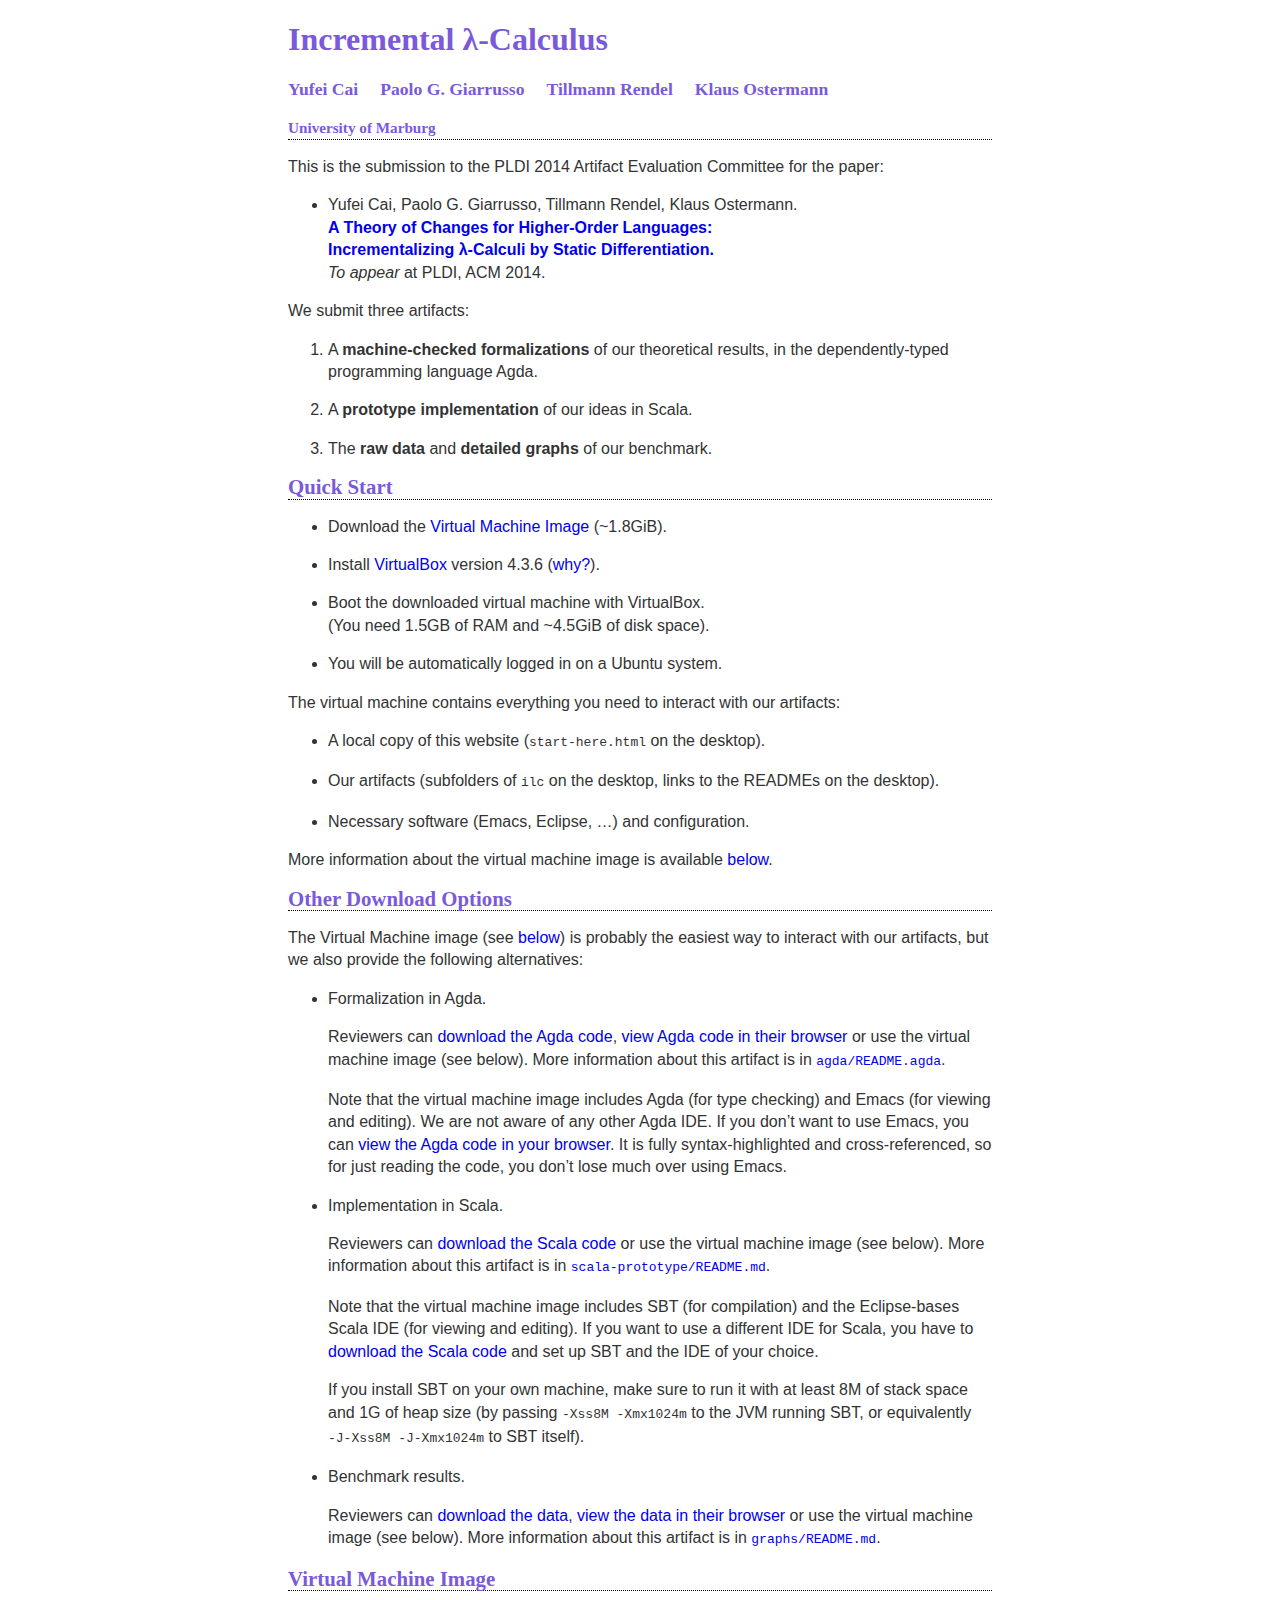
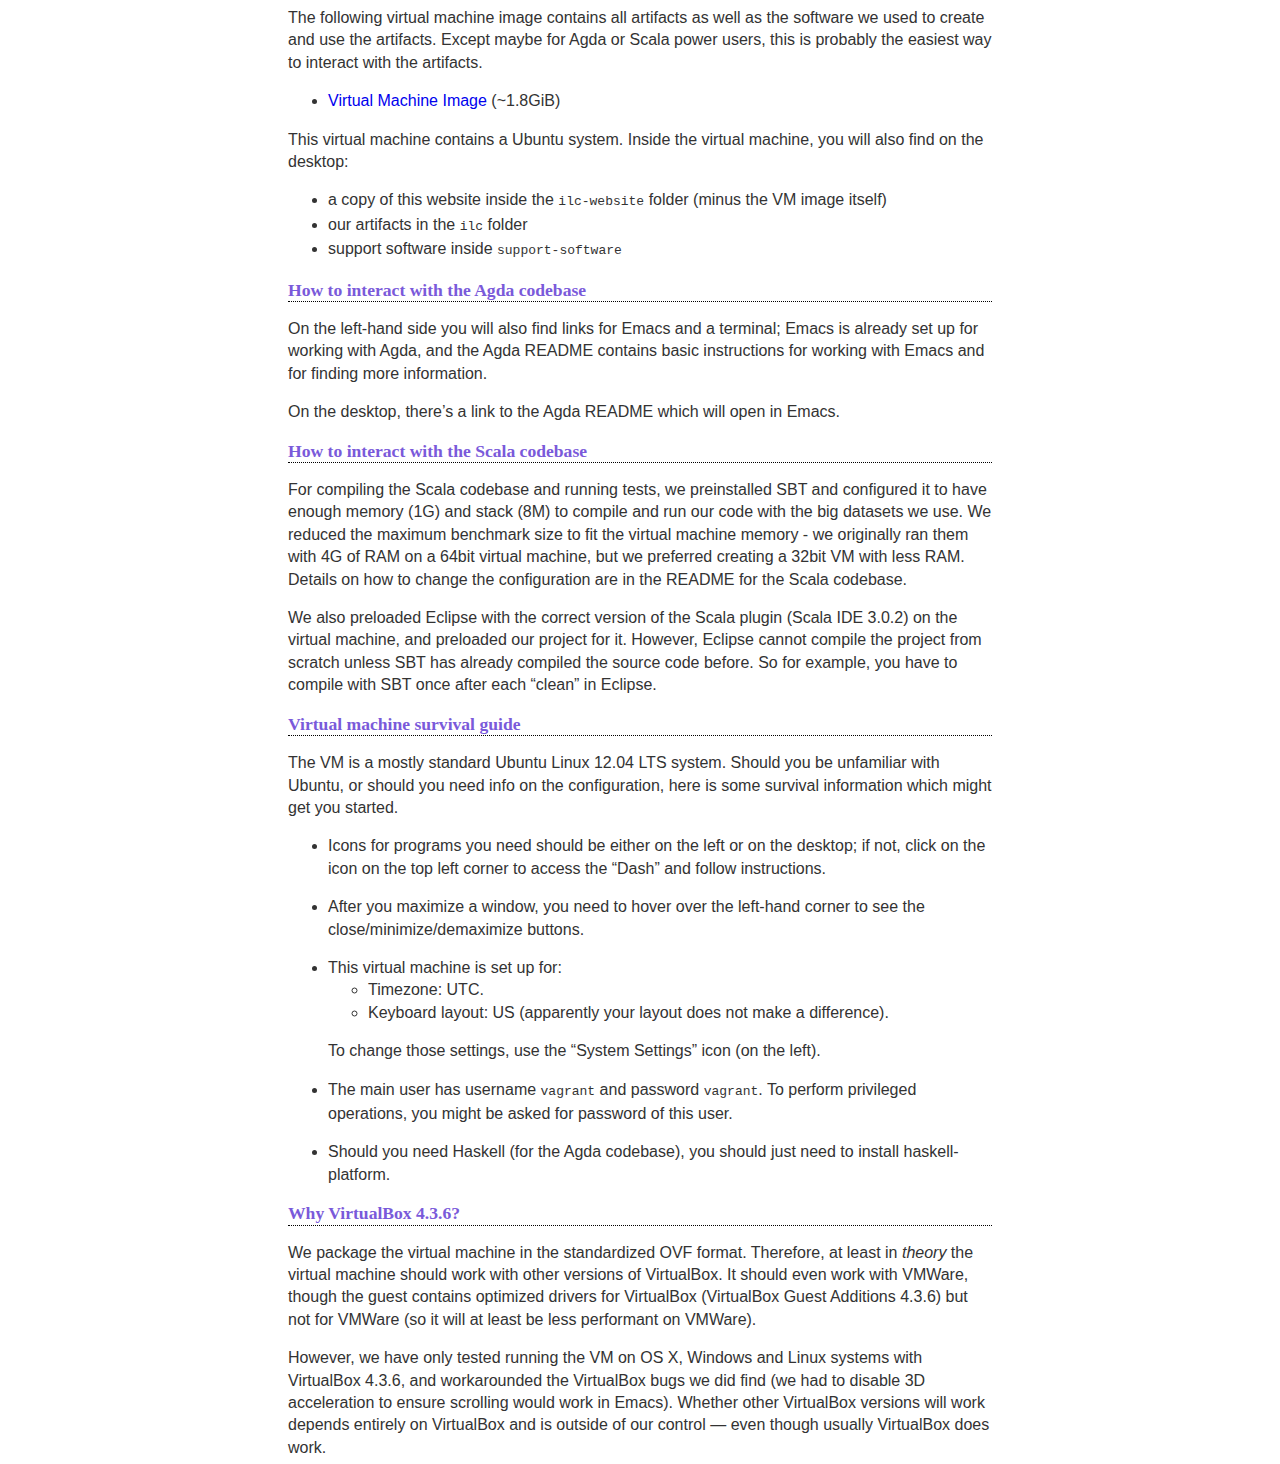
==== AEC.html @ c3865de6 "Add compiled webpages" ====
<!DOCTYPE html PUBLIC "-//W3C//DTD XHTML 1.0 Transitional//EN" "http://www.w3.org/TR/xhtml1/DTD/xhtml1-transitional.dtd">
<html xmlns="http://www.w3.org/1999/xhtml">
<head>
  <meta http-equiv="Content-Type" content="text/html; charset=utf-8" />
  <meta http-equiv="Content-Style-Type" content="text/css" />
  <meta name="generator" content="pandoc" />
  <meta name="author" content="Yufei Cai" />
  <meta name="author" content="Paolo G. Giarrusso" />
  <meta name="author" content="Tillmann Rendel" />
  <meta name="author" content="Klaus Ostermann" />
  <title>Incremental λ-Calculus</title>
  <style type="text/css">code{white-space: pre;}</style>
  <link rel="stylesheet" href="ilc.css" type="text/css" />
</head>
<body>
<div id="header">
<h1 class="title">Incremental λ-Calculus</h1>
<h2 class="author">Yufei Cai</h2>
<h2 class="author">Paolo G. Giarrusso</h2>
<h2 class="author">Tillmann Rendel</h2>
<h2 class="author">Klaus Ostermann</h2>
<h3 class="date">University of Marburg</h3>
</div>
<p>This is the submission to the PLDI 2014 Artifact Evaluation Committee for the paper:</p>
<ul class="incremental">
<li>Yufei Cai, Paolo G. Giarrusso, Tillmann Rendel, Klaus Ostermann.<br /> <a href="http://www.informatik.uni-marburg.de/~pgiarrusso/papers/pldi14-ilc-author-final.pdf"><strong>A Theory of Changes for Higher-Order Languages:</strong><br /> <strong>Incrementalizing λ-Calculi by Static Differentiation.</strong></a><br /> <em>To appear</em> at PLDI, ACM 2014.</li>
</ul>
<p>We submit three artifacts:</p>
<ol class="incremental" style="list-style-type: decimal">
<li><p>A <strong>machine-checked formalizations</strong> of our theoretical results, in the dependently-typed programming language Agda.</p></li>
<li><p>A <strong>prototype implementation</strong> of our ideas in Scala.</p></li>
<li><p>The <strong>raw data</strong> and <strong>detailed graphs</strong> of our benchmark.</p></li>
</ol>
<h1 id="quick-start">Quick Start</h1>
<ul class="incremental">
<li><p>Download the <a href="http://www.informatik.uni-marburg.de/~pgiarrusso/ILC/AEC/ilc-vm.ova">Virtual Machine Image</a> (~1.8GiB).</p></li>
<li><p>Install <a href="https://www.virtualbox.org/wiki/Downloads">VirtualBox</a> version 4.3.6 (<a href="#why-virtualbox-4.3.6">why?</a>).</p></li>
<li><p>Boot the downloaded virtual machine with VirtualBox.<br /> (You need 1.5GB of RAM and ~4.5GiB of disk space).</p></li>
<li><p>You will be automatically logged in on a Ubuntu system.</p></li>
</ul>
<p>The virtual machine contains everything you need to interact with our artifacts:</p>
<ul class="incremental">
<li><p>A local copy of this website (<code>start-here.html</code> on the desktop).</p></li>
<li><p>Our artifacts (subfolders of <code>ilc</code> on the desktop, links to the READMEs on the desktop).</p></li>
<li><p>Necessary software (Emacs, Eclipse, …) and configuration.</p></li>
</ul>
<p>More information about the virtual machine image is available <a href="#virtual-machine-image">below</a>.</p>
<h1 id="other-download-options">Other Download Options</h1>
<p>The Virtual Machine image (see <a href="#virtual-machine-image">below</a>) is probably the easiest way to interact with our artifacts, but we also provide the following alternatives:</p>
<ul class="incremental">
<li><p>Formalization in Agda.</p>
<p>Reviewers can <a href="http://www.informatik.uni-marburg.de/~pgiarrusso/ILC/AEC/ilc-agda.zip">download the Agda code</a>, <a href="http://www.informatik.uni-marburg.de/~pgiarrusso/ILC/AEC/agda/README.html">view Agda code in their browser</a> or use the virtual machine image (see below). More information about this artifact is in <a href="http://www.informatik.uni-marburg.de/~pgiarrusso/ILC/AEC/agda/README.html"><code>agda/README.agda</code></a>.</p>
<p>Note that the virtual machine image includes Agda (for type checking) and Emacs (for viewing and editing). We are not aware of any other Agda IDE. If you don’t want to use Emacs, you can <a href="http://www.informatik.uni-marburg.de/~pgiarrusso/ILC/AEC/agda/README.html">view the Agda code in your browser</a>. It is fully syntax-highlighted and cross-referenced, so for just reading the code, you don’t lose much over using Emacs.</p></li>
<li><p>Implementation in Scala.</p>
<p>Reviewers can <a href="http://www.informatik.uni-marburg.de/~pgiarrusso/ILC/AEC/ilc-scala-prototype.zip">download the Scala code</a> or use the virtual machine image (see below). More information about this artifact is in <a href="http://www.informatik.uni-marburg.de/~pgiarrusso/ILC/AEC/scala-prototype/README.html"><code>scala-prototype/README.md</code></a>.</p>
<p>Note that the virtual machine image includes SBT (for compilation) and the Eclipse-bases Scala IDE (for viewing and editing). If you want to use a different IDE for Scala, you have to <a href="http://www.informatik.uni-marburg.de/~pgiarrusso/ILC/AEC/ilc-scala-prototype.zip">download the Scala code</a> and set up SBT and the IDE of your choice.</p>
<p>If you install SBT on your own machine, make sure to run it with at least 8M of stack space and 1G of heap size (by passing <code>-Xss8M -Xmx1024m</code> to the JVM running SBT, or equivalently <code>-J-Xss8M -J-Xmx1024m</code> to SBT itself).</p></li>
<li><p>Benchmark results.</p>
<p>Reviewers can <a href="http://www.informatik.uni-marburg.de/~pgiarrusso/ILC/AEC/ilc-graphs.zip">download the data</a>, <a href="http://www.informatik.uni-marburg.de/~pgiarrusso/ILC/AEC/graphs/README.html">view the data in their browser</a> or use the virtual machine image (see below). More information about this artifact is in <a href="http://www.informatik.uni-marburg.de/~pgiarrusso/ILC/AEC/graphs/README.html"><code>graphs/README.md</code></a>.</p></li>
</ul>
<h1 id="virtual-machine-image">Virtual Machine Image</h1>
<p>The following virtual machine image contains all artifacts as well as the software we used to create and use the artifacts. Except maybe for Agda or Scala power users, this is probably the easiest way to interact with the artifacts.</p>
<ul class="incremental">
<li><a href="http://www.informatik.uni-marburg.de/~pgiarrusso/ILC/AEC/ilc-vm.ova">Virtual Machine Image</a> (~1.8GiB)</li>
</ul>
<p>This virtual machine contains a Ubuntu system. Inside the virtual machine, you will also find on the desktop:</p>
<ul class="incremental">
<li>a copy of this website inside the <code>ilc-website</code> folder (minus the VM image itself)</li>
<li>our artifacts in the <code>ilc</code> folder</li>
<li>support software inside <code>support-software</code></li>
</ul>
<h2 id="how-to-interact-with-the-agda-codebase">How to interact with the Agda codebase</h2>
<p>On the left-hand side you will also find links for Emacs and a terminal; Emacs is already set up for working with Agda, and the Agda README contains basic instructions for working with Emacs and for finding more information.</p>
<p>On the desktop, there’s a link to the Agda README which will open in Emacs.</p>
<h2 id="how-to-interact-with-the-scala-codebase">How to interact with the Scala codebase</h2>
<p>For compiling the Scala codebase and running tests, we preinstalled SBT and configured it to have enough memory (1G) and stack (8M) to compile and run our code with the big datasets we use. We reduced the maximum benchmark size to fit the virtual machine memory - we originally ran them with 4G of RAM on a 64bit virtual machine, but we preferred creating a 32bit VM with less RAM. Details on how to change the configuration are in the README for the Scala codebase.</p>
<p>We also preloaded Eclipse with the correct version of the Scala plugin (Scala IDE 3.0.2) on the virtual machine, and preloaded our project for it. However, Eclipse cannot compile the project from scratch unless SBT has already compiled the source code before. So for example, you have to compile with SBT once after each “clean” in Eclipse.</p>
<h2 id="virtual-machine-survival-guide">Virtual machine survival guide</h2>
<p>The VM is a mostly standard Ubuntu Linux 12.04 LTS system. Should you be unfamiliar with Ubuntu, or should you need info on the configuration, here is some survival information which might get you started.</p>
<ul class="incremental">
<li><p>Icons for programs you need should be either on the left or on the desktop; if not, click on the icon on the top left corner to access the “Dash” and follow instructions.</p></li>
<li><p>After you maximize a window, you need to hover over the left-hand corner to see the close/minimize/demaximize buttons.</p></li>
<li>This virtual machine is set up for:
<ul class="incremental">
<li>Timezone: UTC.</li>
<li>Keyboard layout: US (apparently your layout does not make a difference).</li>
</ul>
<p>To change those settings, use the “System Settings” icon (on the left).</p></li>
<li><p>The main user has username <code>vagrant</code> and password <code>vagrant</code>. To perform privileged operations, you might be asked for password of this user.</p></li>
<li><p>Should you need Haskell (for the Agda codebase), you should just need to install haskell-platform.</p></li>
</ul>
<h2 id="why-virtualbox-4.3.6">Why VirtualBox 4.3.6?</h2>
<p>We package the virtual machine in the standardized OVF format. Therefore, at least in <em>theory</em> the virtual machine should work with other versions of VirtualBox. It should even work with VMWare, though the guest contains optimized drivers for VirtualBox (VirtualBox Guest Additions 4.3.6) but not for VMWare (so it will at least be less performant on VMWare).</p>
<p>However, we have only tested running the VM on OS X, Windows and Linux systems with VirtualBox 4.3.6, and workarounded the VirtualBox bugs we did find (we had to disable 3D acceleration to ensure scrolling would work in Emacs). Whether other VirtualBox versions will work depends entirely on VirtualBox and is outside of our control — even though usually VirtualBox does work.</p>
</body>
</html>
---- ilc.css ----
/* Adapted from http://johnmacfarlane.net/pandoc/demo/pandoc.css */

body {
    margin: auto;
    padding-right: 1em;
    padding-left: 1em;
    max-width: 44em; 
    color: black;
    font-family: Verdana, sans-serif;
    font-size: 100%;
    line-height: 140%;
    color: #333; 
}

pre {
    border: 1px dotted gray;
    background-color: #ececec;
    color: #1111111;
    padding: 0.5em;
}

code {
    font-family: monospace;
}

h1 a, h2 a, h3 a, h4 a, h5 a { 
    text-decoration: none;
    color: #7a5ada; 
}

h1, h2, h3, h4, h5 {
    font-family: verdana;
    font-weight: bold;
    border-bottom: 1px dotted black;
    color: #7a5ada;
}

h1 {
    font-size: 130%;
}

h2 {
    font-size: 110%;
}

h3 {
    font-size: 95%;
}

h4 {
    font-size: 90%;
    font-style: italic;
}

h5 {
    font-size: 90%;
    font-style: italic;
}

h1.title {
    font-size: 200%;
    font-weight: bold;
    padding-top: 0.2em;
    padding-bottom: 0.2em;
    text-align: left;
    border: none;
}

h2.author {
    border: none;
    display: inline;
    padding-right: 1em;
}

dt code {
    font-weight: bold;
}

dd p {
    margin-top: 0;
}

#footer {
    padding-top: 1em;
    font-size: 70%;
    color: gray;
    text-align: center;
}

a {
    text-decoration: none;
}

a:hover {
    text-decoration: underline;
}
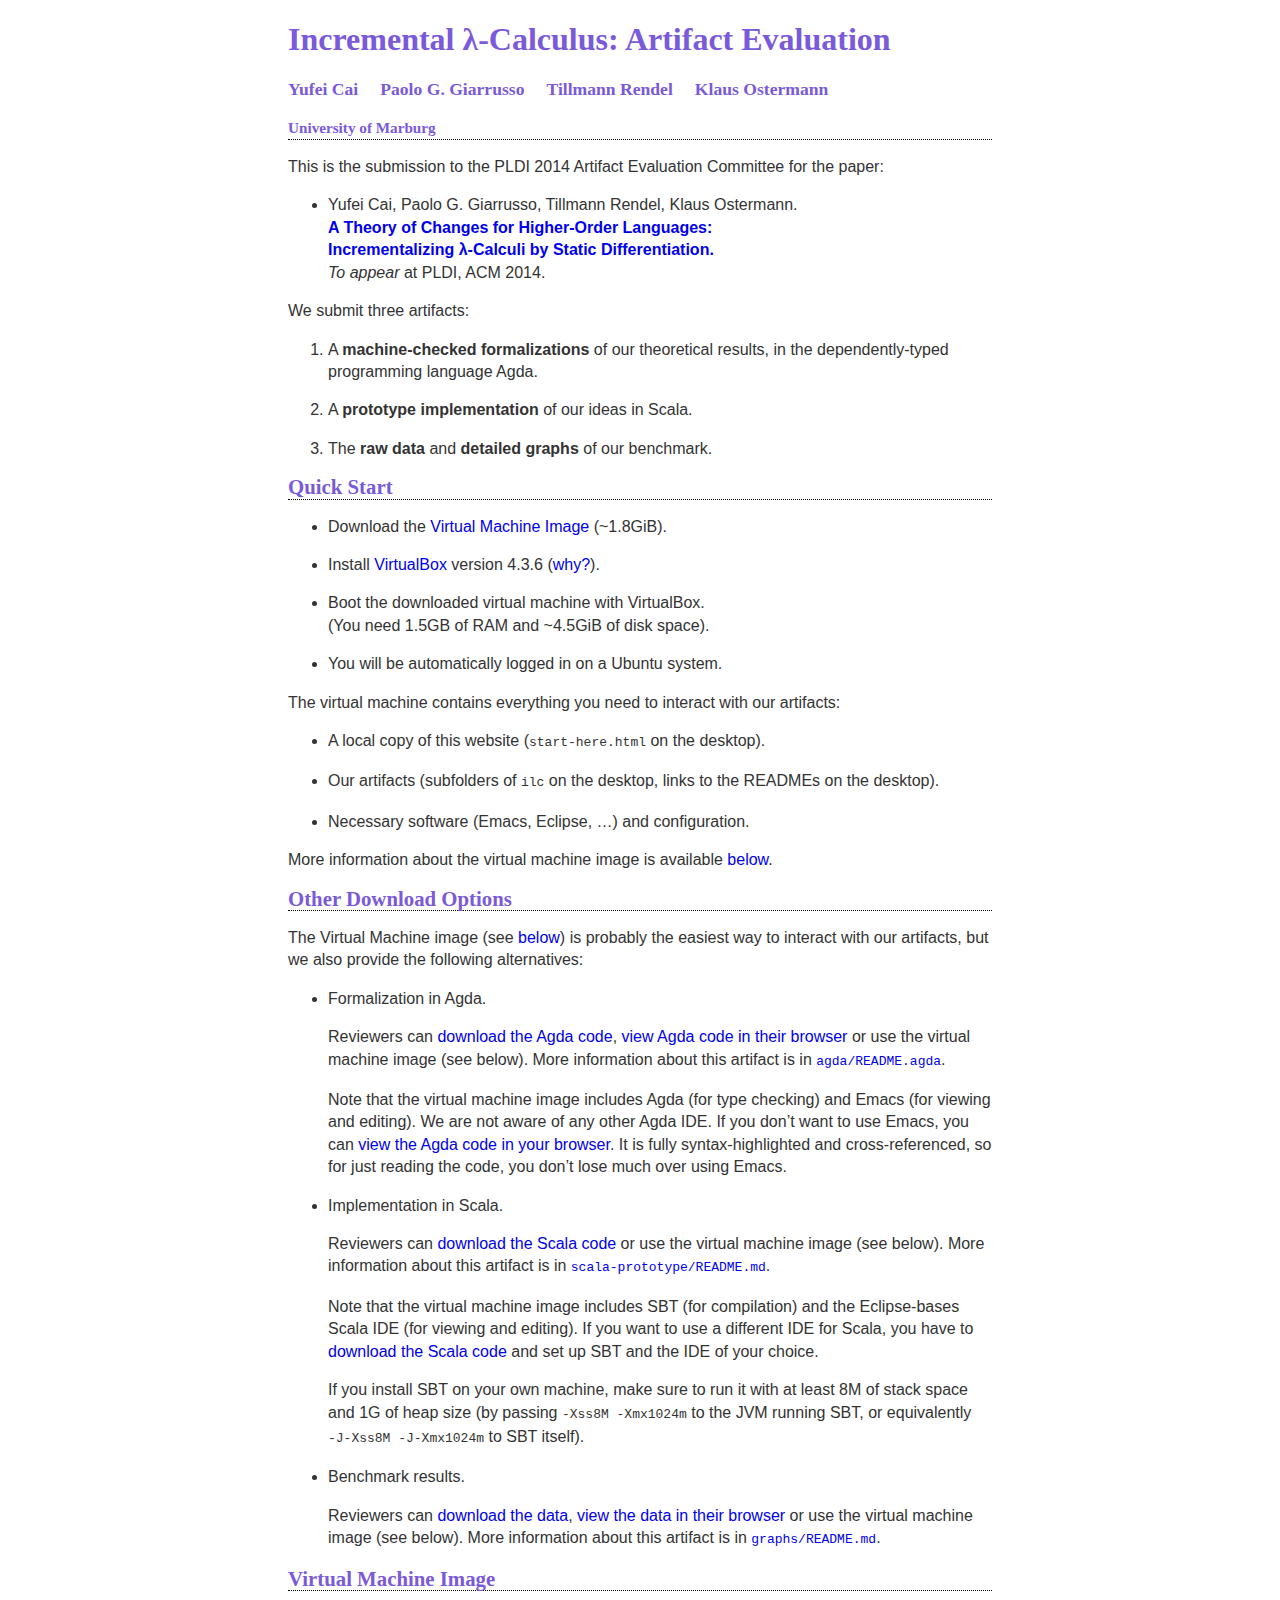
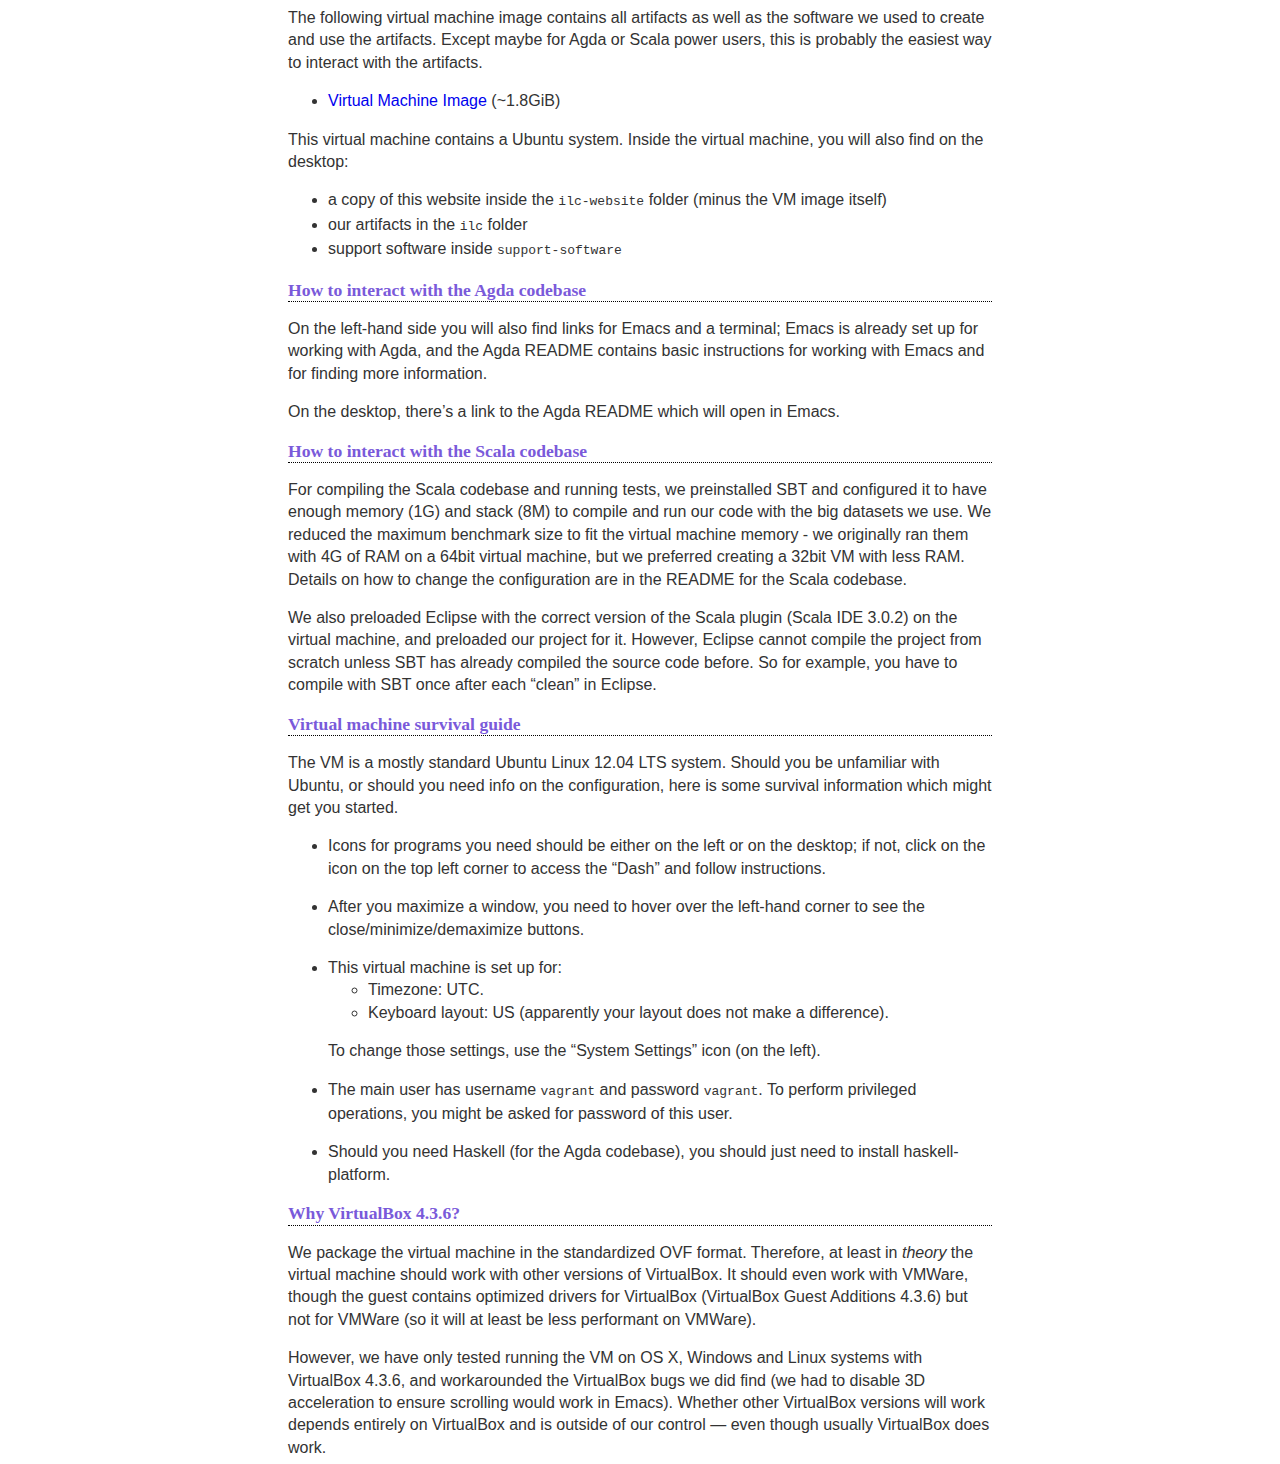
==== commit 4d450cab: "AEC.md: fix title (and regen)" ====
--- a/AEC.html
+++ b/AEC.html
@@ -8,13 +8,13 @@
   <meta name="author" content="Paolo G. Giarrusso" />
   <meta name="author" content="Tillmann Rendel" />
   <meta name="author" content="Klaus Ostermann" />
-  <title>Incremental λ-Calculus</title>
+  <title>Incremental λ-Calculus: Artifact Evaluation</title>
   <style type="text/css">code{white-space: pre;}</style>
   <link rel="stylesheet" href="ilc.css" type="text/css" />
 </head>
 <body>
 <div id="header">
-<h1 class="title">Incremental λ-Calculus</h1>
+<h1 class="title">Incremental λ-Calculus: Artifact Evaluation</h1>
 <h2 class="author">Yufei Cai</h2>
 <h2 class="author">Paolo G. Giarrusso</h2>
 <h2 class="author">Tillmann Rendel</h2>
@@ -23,7 +23,7 @@
 </div>
 <p>This is the submission to the PLDI 2014 Artifact Evaluation Committee for the paper:</p>
 <ul class="incremental">
-<li>Yufei Cai, Paolo G. Giarrusso, Tillmann Rendel, Klaus Ostermann.<br /> <a href="http://www.informatik.uni-marburg.de/~pgiarrusso/papers/pldi14-ilc-author-final.pdf"><strong>A Theory of Changes for Higher-Order Languages:</strong><br /> <strong>Incrementalizing λ-Calculi by Static Differentiation.</strong></a><br /> <em>To appear</em> at PLDI, ACM 2014.</li>
+<li>Yufei Cai, Paolo G. Giarrusso, Tillmann Rendel, Klaus Ostermann.<br /><a href="http://www.informatik.uni-marburg.de/~pgiarrusso/papers/pldi14-ilc-author-final.pdf"><strong>A Theory of Changes for Higher-Order Languages:</strong><br /><strong>Incrementalizing λ-Calculi by Static Differentiation.</strong></a><br /><em>To appear</em> at PLDI, ACM 2014.</li>
 </ul>
 <p>We submit three artifacts:</p>
 <ol class="incremental" style="list-style-type: decimal">
@@ -35,7 +35,7 @@
 <ul class="incremental">
 <li><p>Download the <a href="http://www.informatik.uni-marburg.de/~pgiarrusso/ILC/AEC/ilc-vm.ova">Virtual Machine Image</a> (~1.8GiB).</p></li>
 <li><p>Install <a href="https://www.virtualbox.org/wiki/Downloads">VirtualBox</a> version 4.3.6 (<a href="#why-virtualbox-4.3.6">why?</a>).</p></li>
-<li><p>Boot the downloaded virtual machine with VirtualBox.<br /> (You need 1.5GB of RAM and ~4.5GiB of disk space).</p></li>
+<li><p>Boot the downloaded virtual machine with VirtualBox.<br />(You need 1.5GB of RAM and ~4.5GiB of disk space).</p></li>
 <li><p>You will be automatically logged in on a Ubuntu system.</p></li>
 </ul>
 <p>The virtual machine contains everything you need to interact with our artifacts:</p>
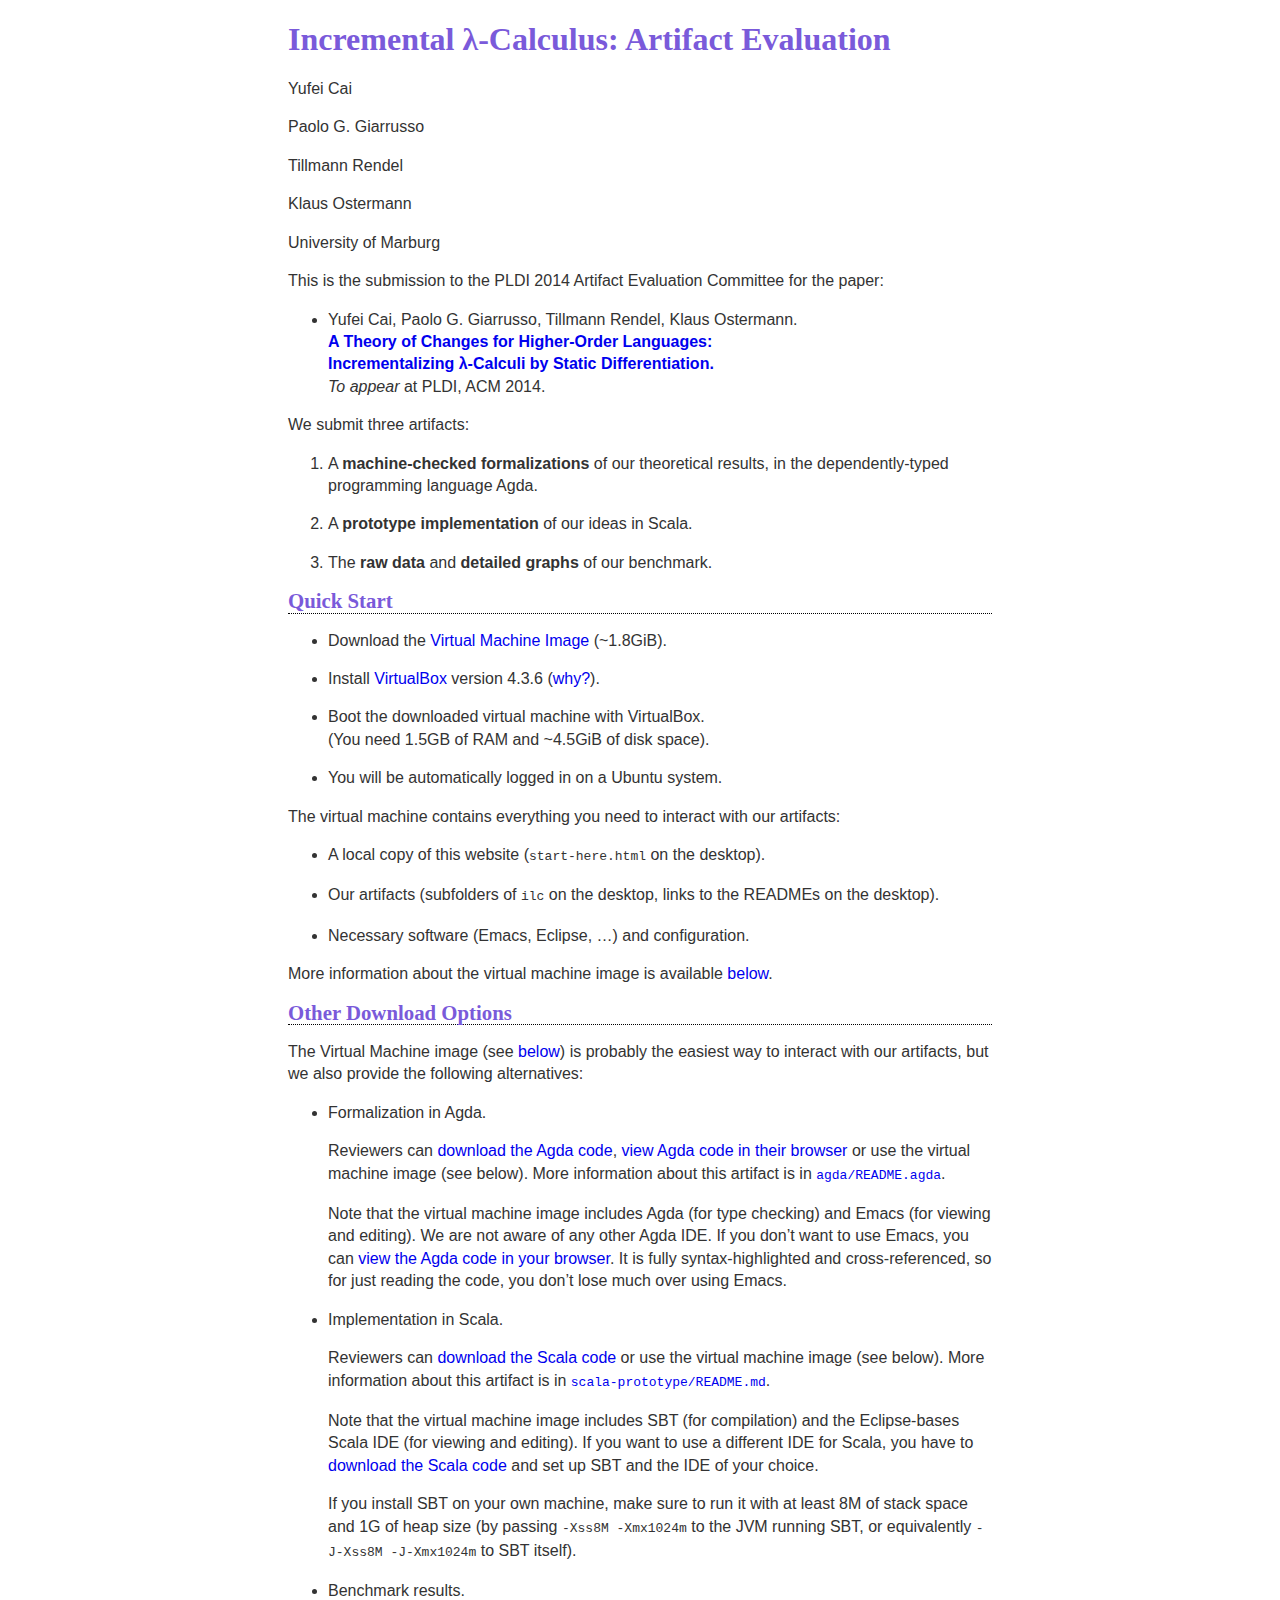
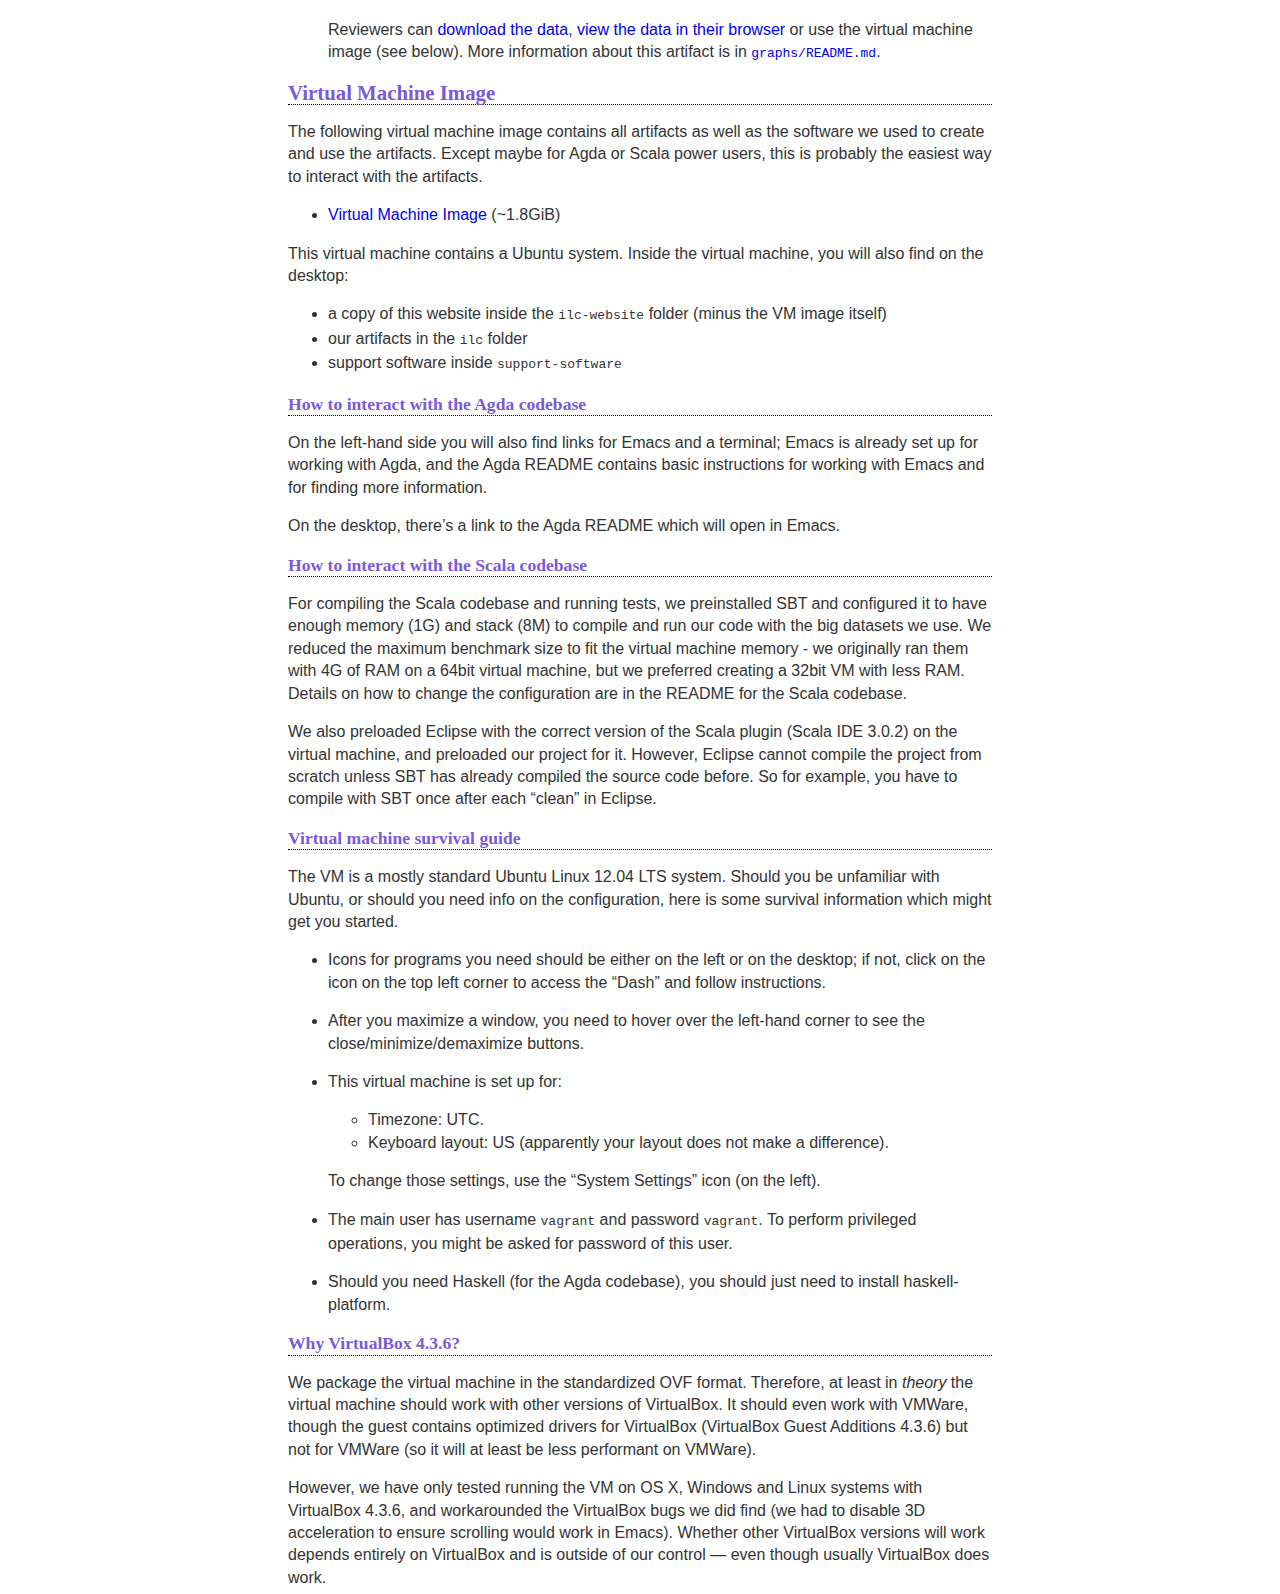
==== commit b6fad8b5: "Rebuild pages" ====
--- a/AEC.html
+++ b/AEC.html
@@ -1,32 +1,43 @@
-<!DOCTYPE html PUBLIC "-//W3C//DTD XHTML 1.0 Transitional//EN" "http://www.w3.org/TR/xhtml1/DTD/xhtml1-transitional.dtd">
-<html xmlns="http://www.w3.org/1999/xhtml">
+<!DOCTYPE html>
+<html xmlns="http://www.w3.org/1999/xhtml" lang="" xml:lang="">
 <head>
-  <meta http-equiv="Content-Type" content="text/html; charset=utf-8" />
-  <meta http-equiv="Content-Style-Type" content="text/css" />
+  <meta charset="utf-8" />
   <meta name="generator" content="pandoc" />
+  <meta name="viewport" content="width=device-width, initial-scale=1.0, user-scalable=yes" />
   <meta name="author" content="Yufei Cai" />
   <meta name="author" content="Paolo G. Giarrusso" />
   <meta name="author" content="Tillmann Rendel" />
   <meta name="author" content="Klaus Ostermann" />
   <title>Incremental λ-Calculus: Artifact Evaluation</title>
-  <style type="text/css">code{white-space: pre;}</style>
-  <link rel="stylesheet" href="ilc.css" type="text/css" />
+  <style>
+      code{white-space: pre-wrap;}
+      span.smallcaps{font-variant: small-caps;}
+      span.underline{text-decoration: underline;}
+      div.column{display: inline-block; vertical-align: top; width: 50%;}
+  </style>
+  <link rel="stylesheet" href="ilc.css" />
+  <!--[if lt IE 9]>
+    <script src="//cdnjs.cloudflare.com/ajax/libs/html5shiv/3.7.3/html5shiv-printshiv.min.js"></script>
+  <![endif]-->
 </head>
 <body>
-<div id="header">
+<header id="title-block-header">
 <h1 class="title">Incremental λ-Calculus: Artifact Evaluation</h1>
-<h2 class="author">Yufei Cai</h2>
-<h2 class="author">Paolo G. Giarrusso</h2>
-<h2 class="author">Tillmann Rendel</h2>
-<h2 class="author">Klaus Ostermann</h2>
-<h3 class="date">University of Marburg</h3>
-</div>
+<p class="author">Yufei Cai</p>
+<p class="author">Paolo G. Giarrusso</p>
+<p class="author">Tillmann Rendel</p>
+<p class="author">Klaus Ostermann</p>
+<p class="date">University of Marburg</p>
+</header>
 <p>This is the submission to the PLDI 2014 Artifact Evaluation Committee for the paper:</p>
 <ul class="incremental">
-<li>Yufei Cai, Paolo G. Giarrusso, Tillmann Rendel, Klaus Ostermann.<br /><a href="http://www.informatik.uni-marburg.de/~pgiarrusso/papers/pldi14-ilc-author-final.pdf"><strong>A Theory of Changes for Higher-Order Languages:</strong><br /><strong>Incrementalizing λ-Calculi by Static Differentiation.</strong></a><br /><em>To appear</em> at PLDI, ACM 2014.</li>
+<li>Yufei Cai, Paolo G. Giarrusso, Tillmann Rendel, Klaus Ostermann.<br />
+<a href="http://www.informatik.uni-marburg.de/~pgiarrusso/papers/pldi14-ilc-author-final.pdf"><strong>A Theory of Changes for Higher-Order Languages:</strong><br />
+<strong>Incrementalizing λ-Calculi by Static Differentiation.</strong></a><br />
+<em>To appear</em> at PLDI, ACM 2014.</li>
 </ul>
 <p>We submit three artifacts:</p>
-<ol class="incremental" style="list-style-type: decimal">
+<ol class="incremental" type="1">
 <li><p>A <strong>machine-checked formalizations</strong> of our theoretical results, in the dependently-typed programming language Agda.</p></li>
 <li><p>A <strong>prototype implementation</strong> of our ideas in Scala.</p></li>
 <li><p>The <strong>raw data</strong> and <strong>detailed graphs</strong> of our benchmark.</p></li>
@@ -35,7 +46,8 @@
 <ul class="incremental">
 <li><p>Download the <a href="http://www.informatik.uni-marburg.de/~pgiarrusso/ILC/AEC/ilc-vm.ova">Virtual Machine Image</a> (~1.8GiB).</p></li>
 <li><p>Install <a href="https://www.virtualbox.org/wiki/Downloads">VirtualBox</a> version 4.3.6 (<a href="#why-virtualbox-4.3.6">why?</a>).</p></li>
-<li><p>Boot the downloaded virtual machine with VirtualBox.<br />(You need 1.5GB of RAM and ~4.5GiB of disk space).</p></li>
+<li><p>Boot the downloaded virtual machine with VirtualBox.<br />
+(You need 1.5GB of RAM and ~4.5GiB of disk space).</p></li>
 <li><p>You will be automatically logged in on a Ubuntu system.</p></li>
 </ul>
 <p>The virtual machine contains everything you need to interact with our artifacts:</p>
@@ -80,7 +92,7 @@
 <ul class="incremental">
 <li><p>Icons for programs you need should be either on the left or on the desktop; if not, click on the icon on the top left corner to access the “Dash” and follow instructions.</p></li>
 <li><p>After you maximize a window, you need to hover over the left-hand corner to see the close/minimize/demaximize buttons.</p></li>
-<li>This virtual machine is set up for:
+<li><p>This virtual machine is set up for:</p>
 <ul class="incremental">
 <li>Timezone: UTC.</li>
 <li>Keyboard layout: US (apparently your layout does not make a difference).</li>
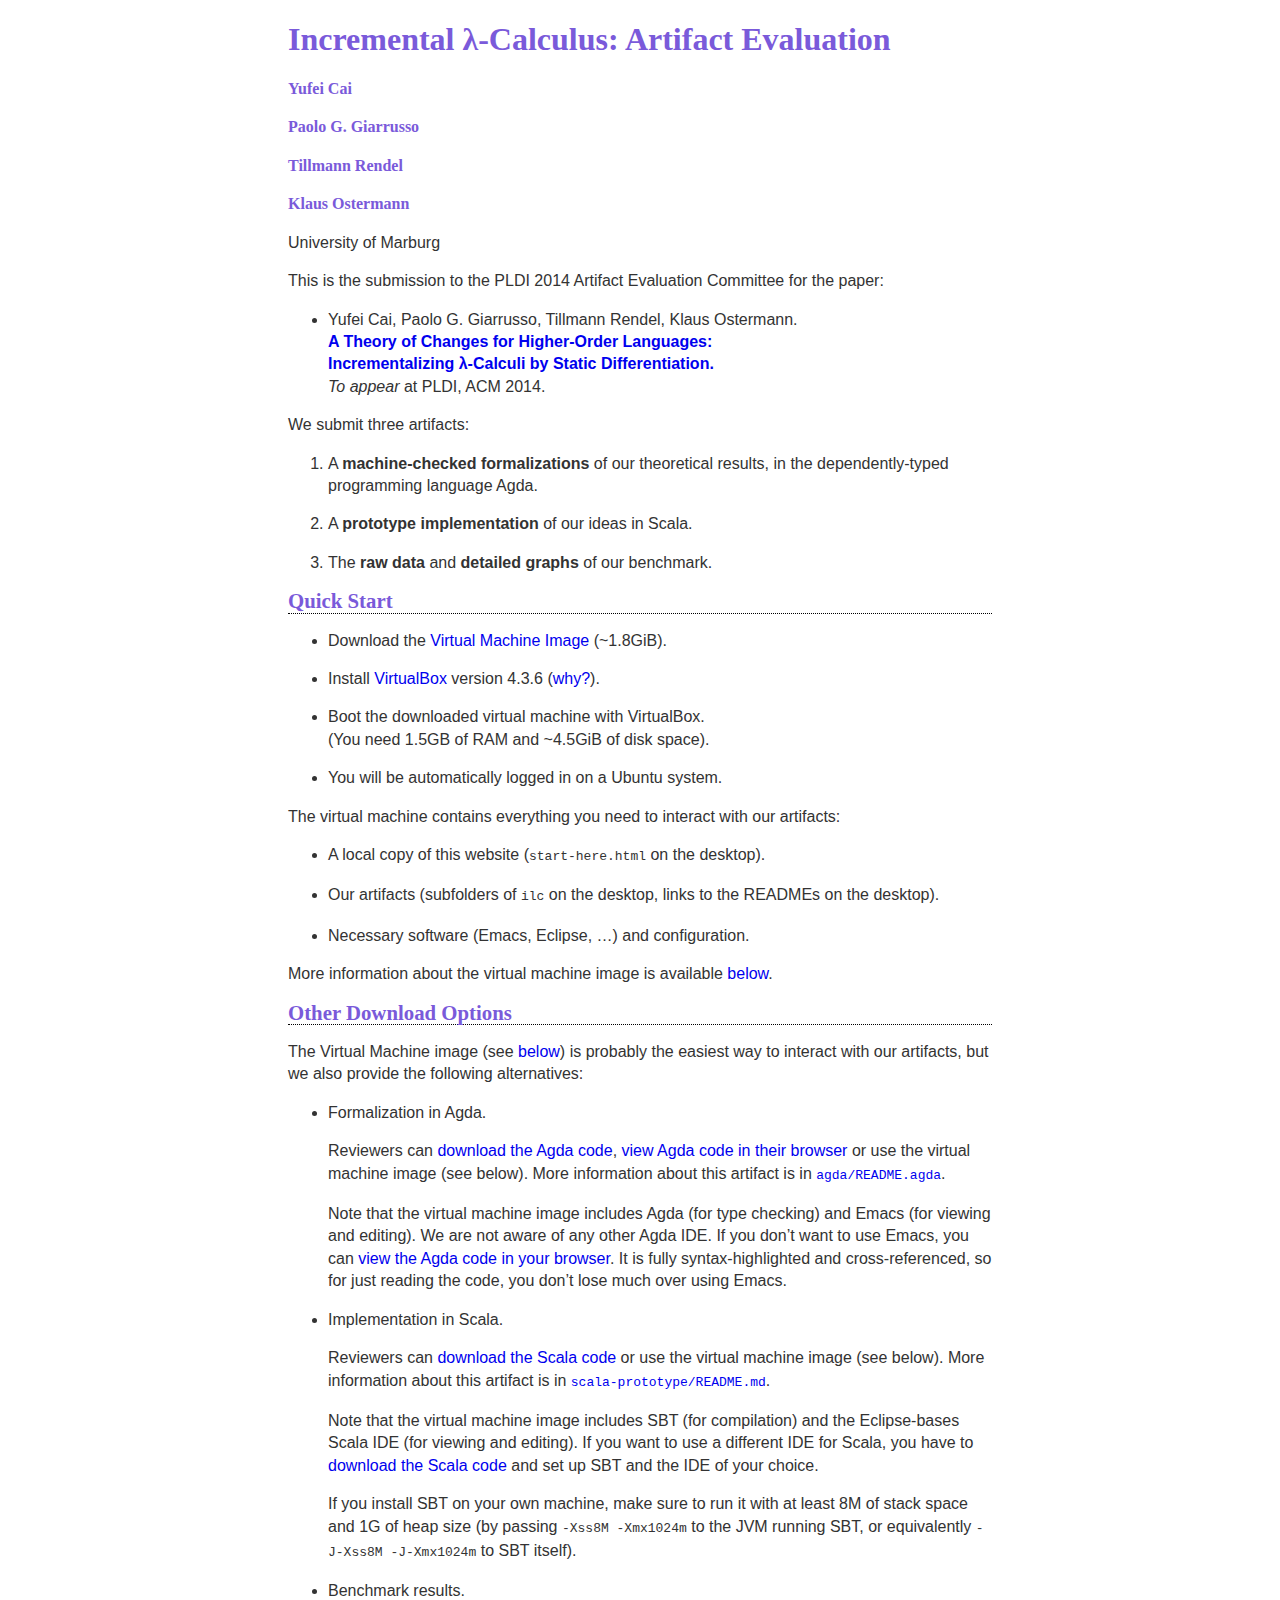
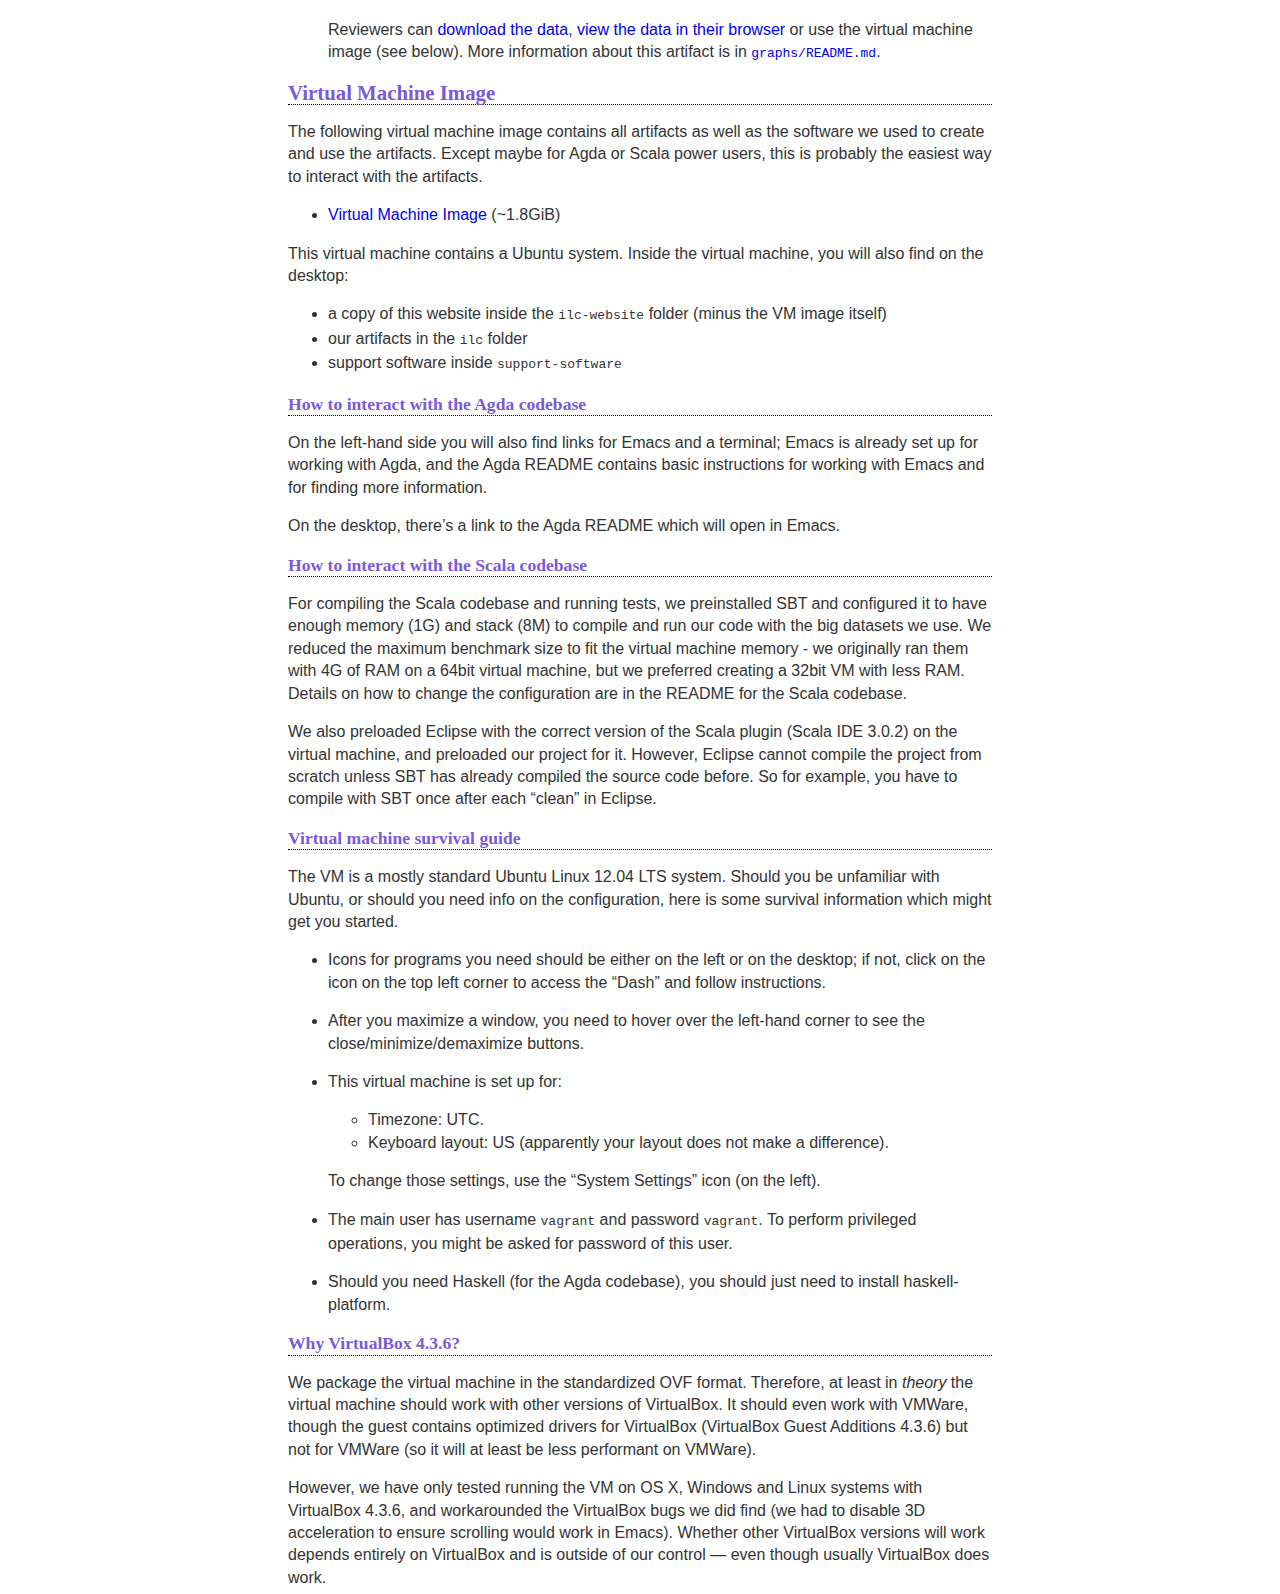
==== commit 843916de: "Recompile HTML" ====
--- a/AEC.html
+++ b/AEC.html
@@ -10,10 +10,12 @@
   <meta name="author" content="Klaus Ostermann" />
   <title>Incremental λ-Calculus: Artifact Evaluation</title>
   <style>
-      code{white-space: pre-wrap;}
-      span.smallcaps{font-variant: small-caps;}
-      span.underline{text-decoration: underline;}
-      div.column{display: inline-block; vertical-align: top; width: 50%;}
+    code{white-space: pre-wrap;}
+    span.smallcaps{font-variant: small-caps;}
+    span.underline{text-decoration: underline;}
+    div.column{display: inline-block; vertical-align: top; width: 50%;}
+    div.hanging-indent{margin-left: 1.5em; text-indent: -1.5em;}
+    ul.task-list{list-style: none;}
   </style>
   <link rel="stylesheet" href="ilc.css" />
   <!--[if lt IE 9]>
--- a/ilc.css
+++ b/ilc.css
@@ -28,11 +28,14 @@
     color: #7a5ada; 
 }
 
-h1, h2, h3, h4, h5 {
+h1, h2, h3, h4, h5, p.author {
     font-family: verdana;
     font-weight: bold;
+    color: #7a5ada;
+}
+
+h1, h2, h3, h4, h5 {
     border-bottom: 1px dotted black;
-    color: #7a5ada;
 }
 
 h1 {
@@ -93,4 +96,4 @@
 
 a:hover {
     text-decoration: underline;
-}+}
